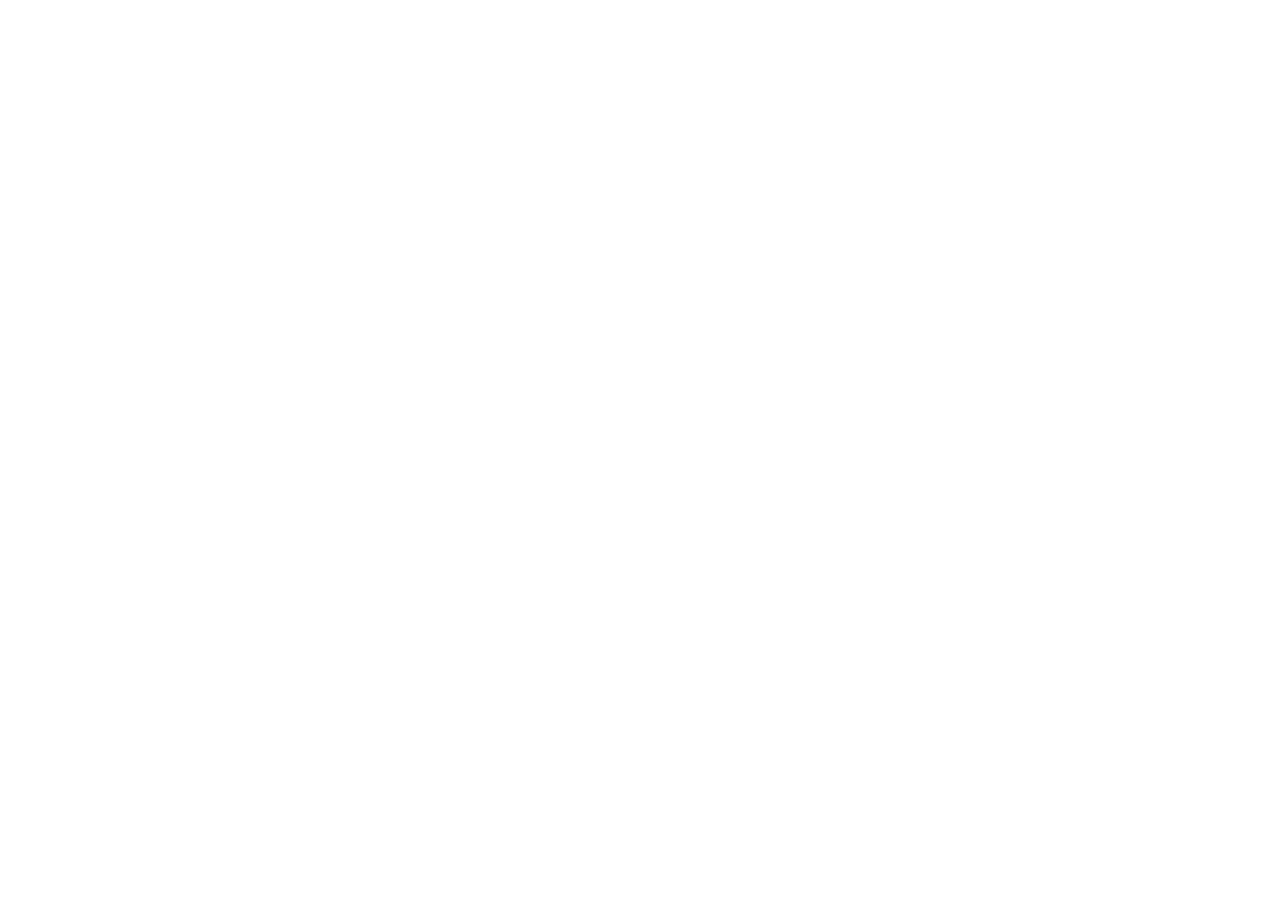
==== pages/index.html @ 567e9c2a "Commit inicial já pré-iniciado" ====
<!DOCTYPE html>
<html lang="en">

<head>
  <meta charset="UTF-8">
  <meta name="viewport" content="width=device-width, initial-scale=1.0">
  <title>R&L Móveis Planejados</title>
  <link rel="icon" type="image/x-icon" href="../Favicon.svg">
  <link rel="stylesheet" href="../styles/index.css">
  <link rel="preconnect" href="https://fonts.googleapis.com">
  <link rel="preconnect" href="https://fonts.gstatic.com" crossorigin>
  <link href="https://fonts.googleapis.com/css2?family=IBM+Plex+Serif&family=Jost:wght@100..900&family=Montserrat:wght@100..900&display=swap" rel="stylesheet">
  <meta name="description" content="R&L Móveis Planejados - Não precisa ser caro realizar os seus sonhos">
</head>

<body>

</body>

</html>
---- styles/index.css ----
@import "./home.css";
@import "./index.css";
@import "./moveis.css";
@import "./orcamento.css";
@import "./termos.css";
@import "./referencias.css";
@import "./tipografia.css";
@import "./cores.css";
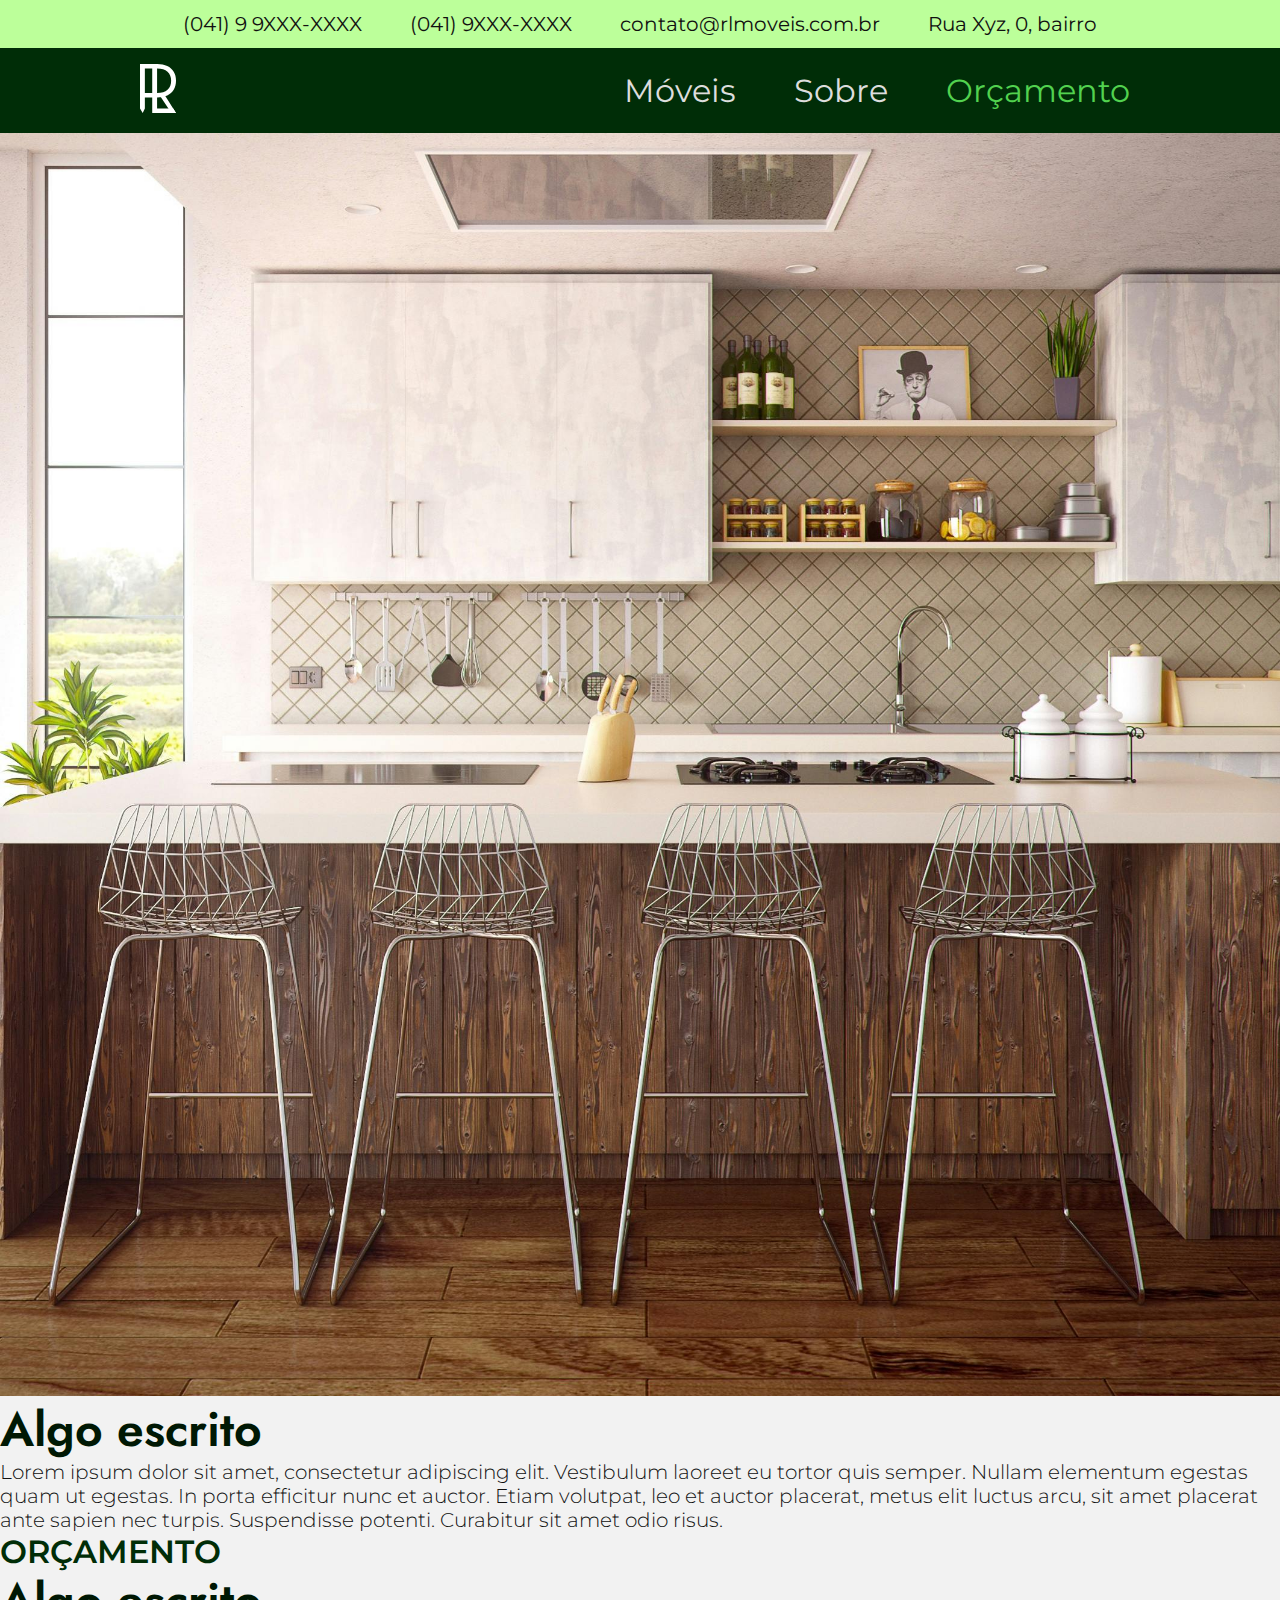
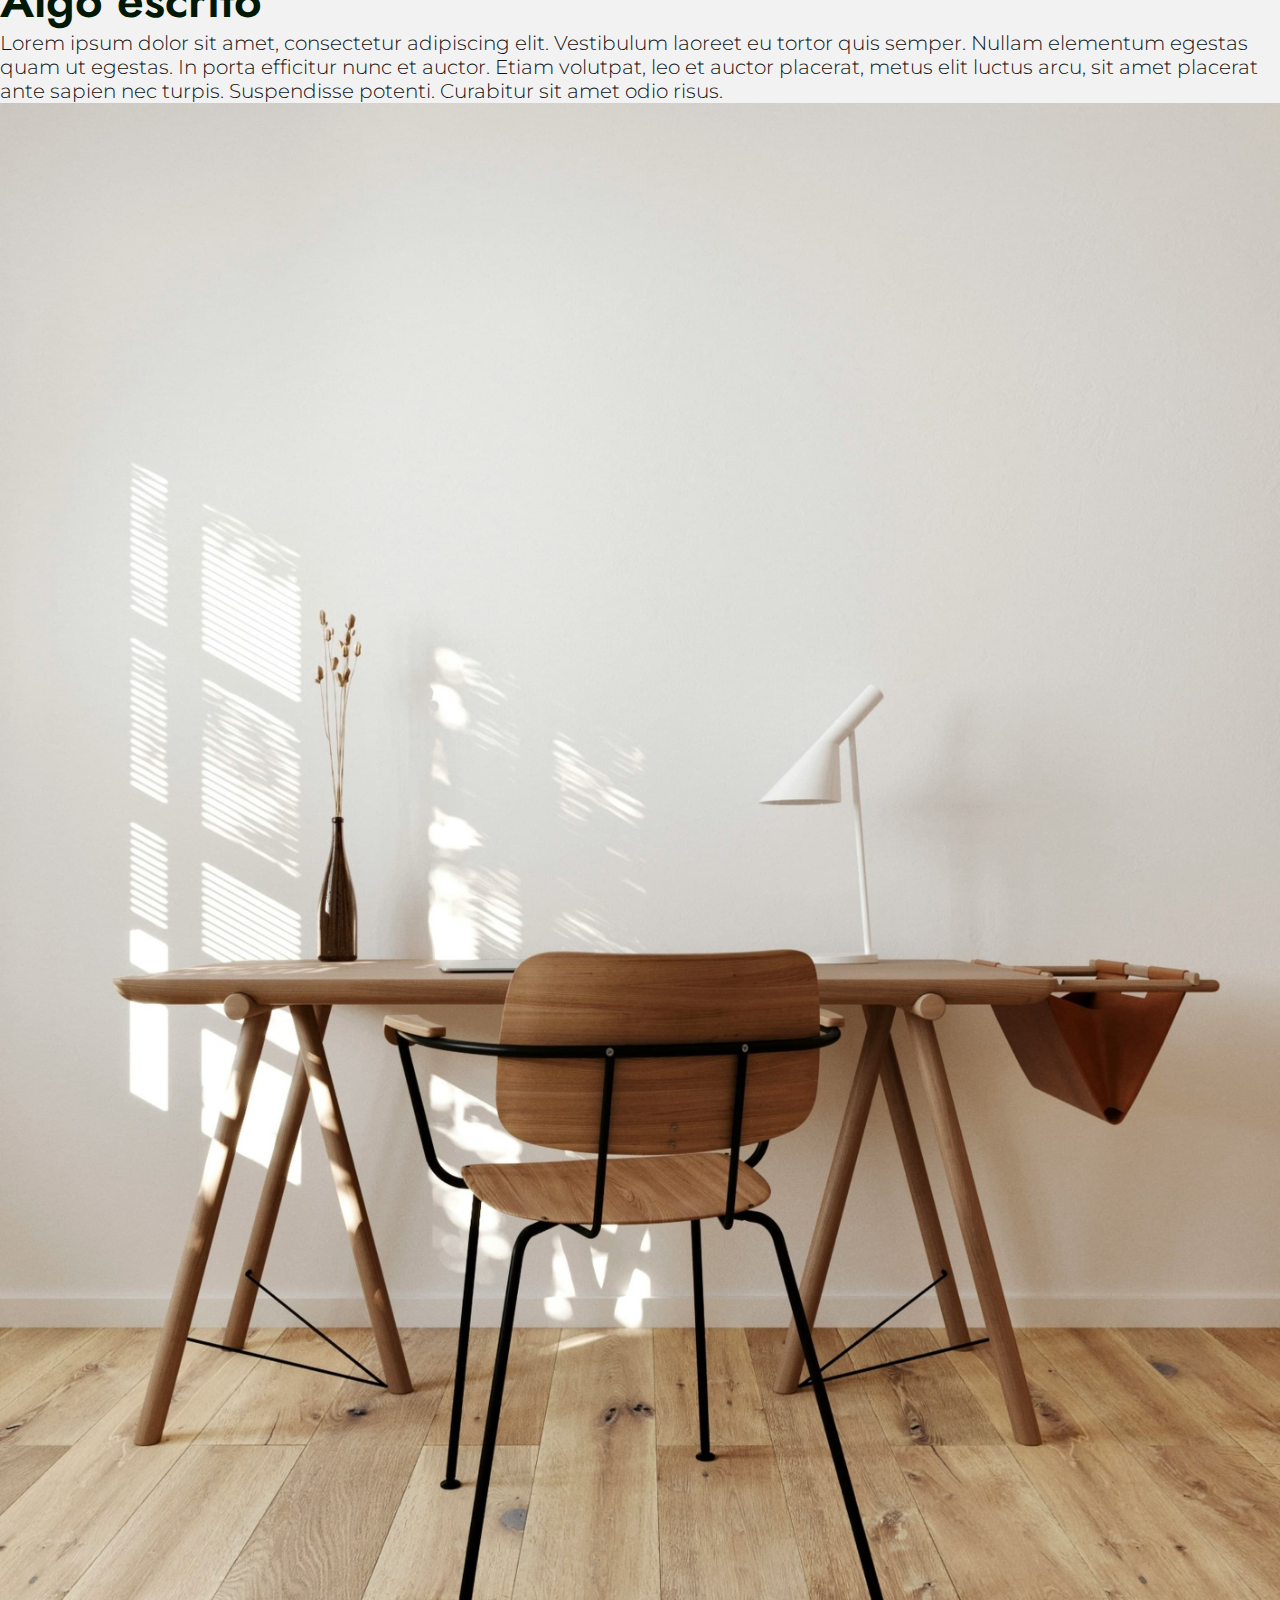
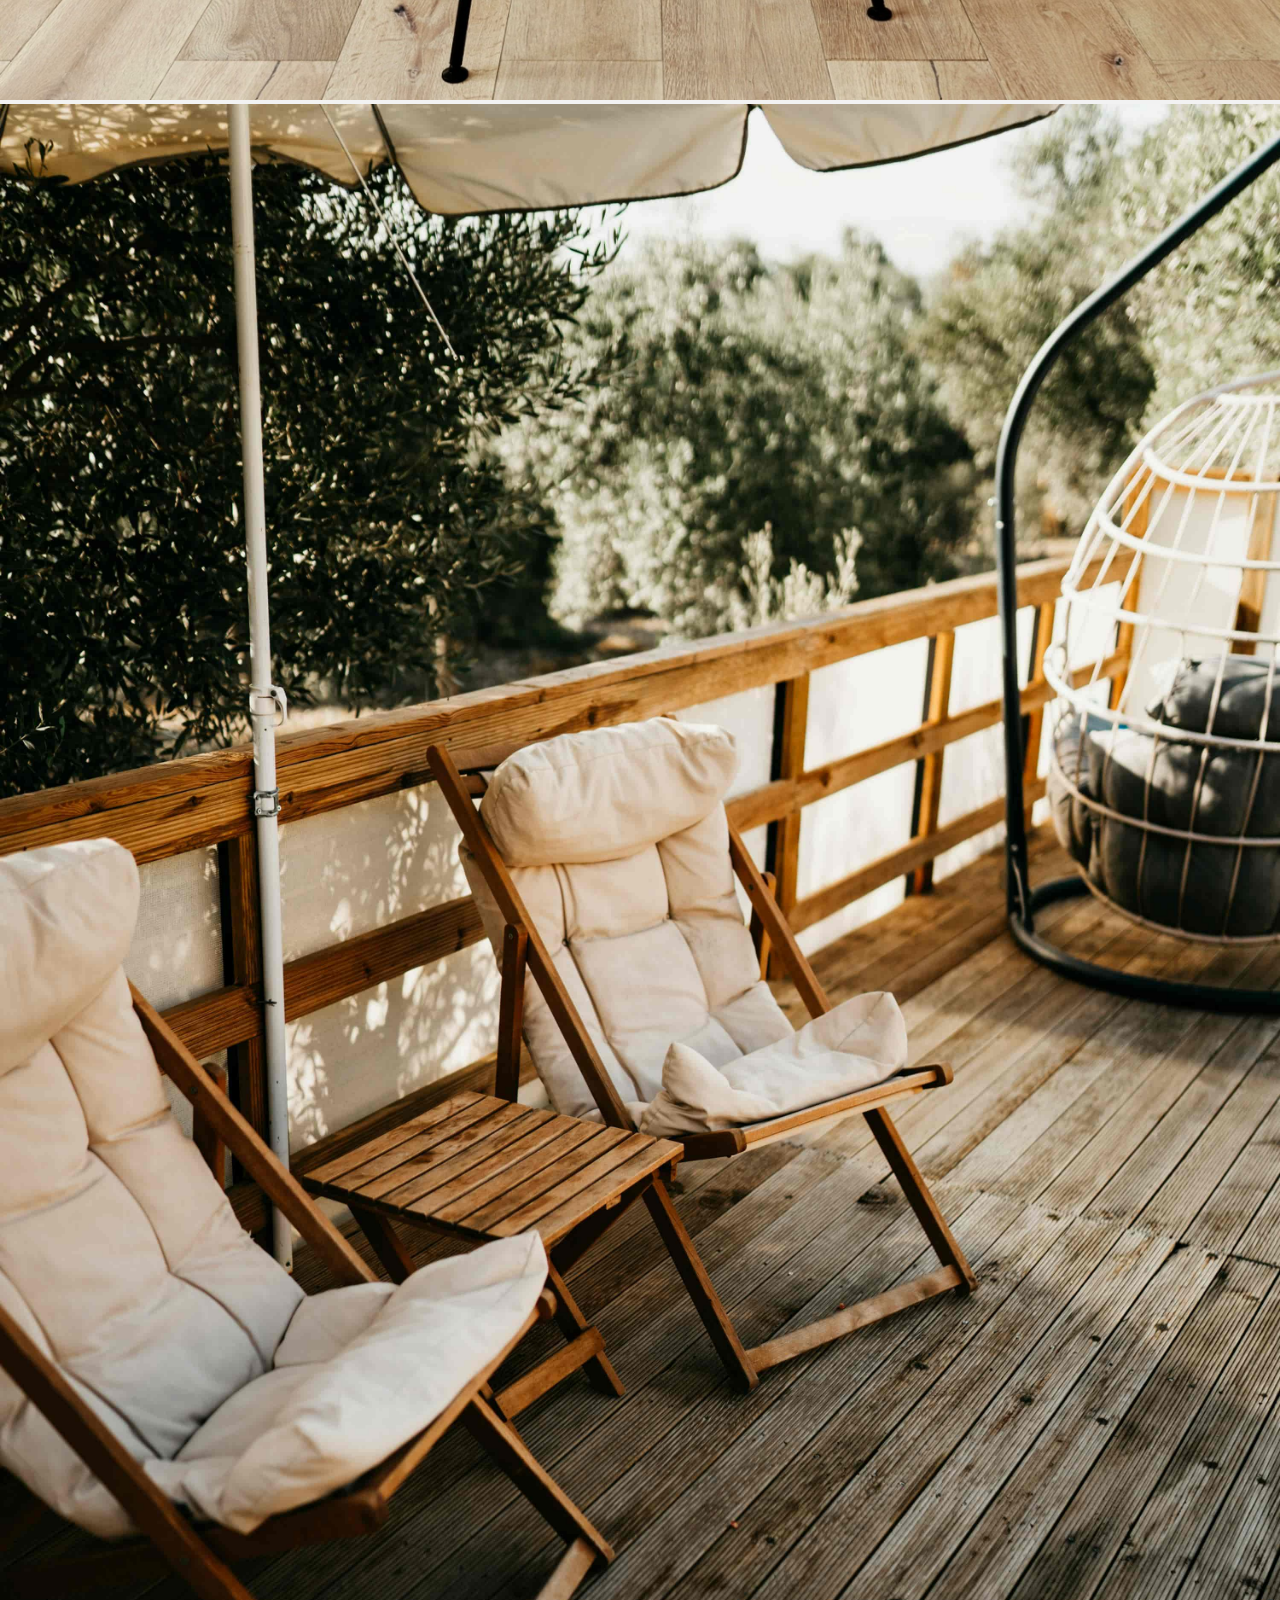
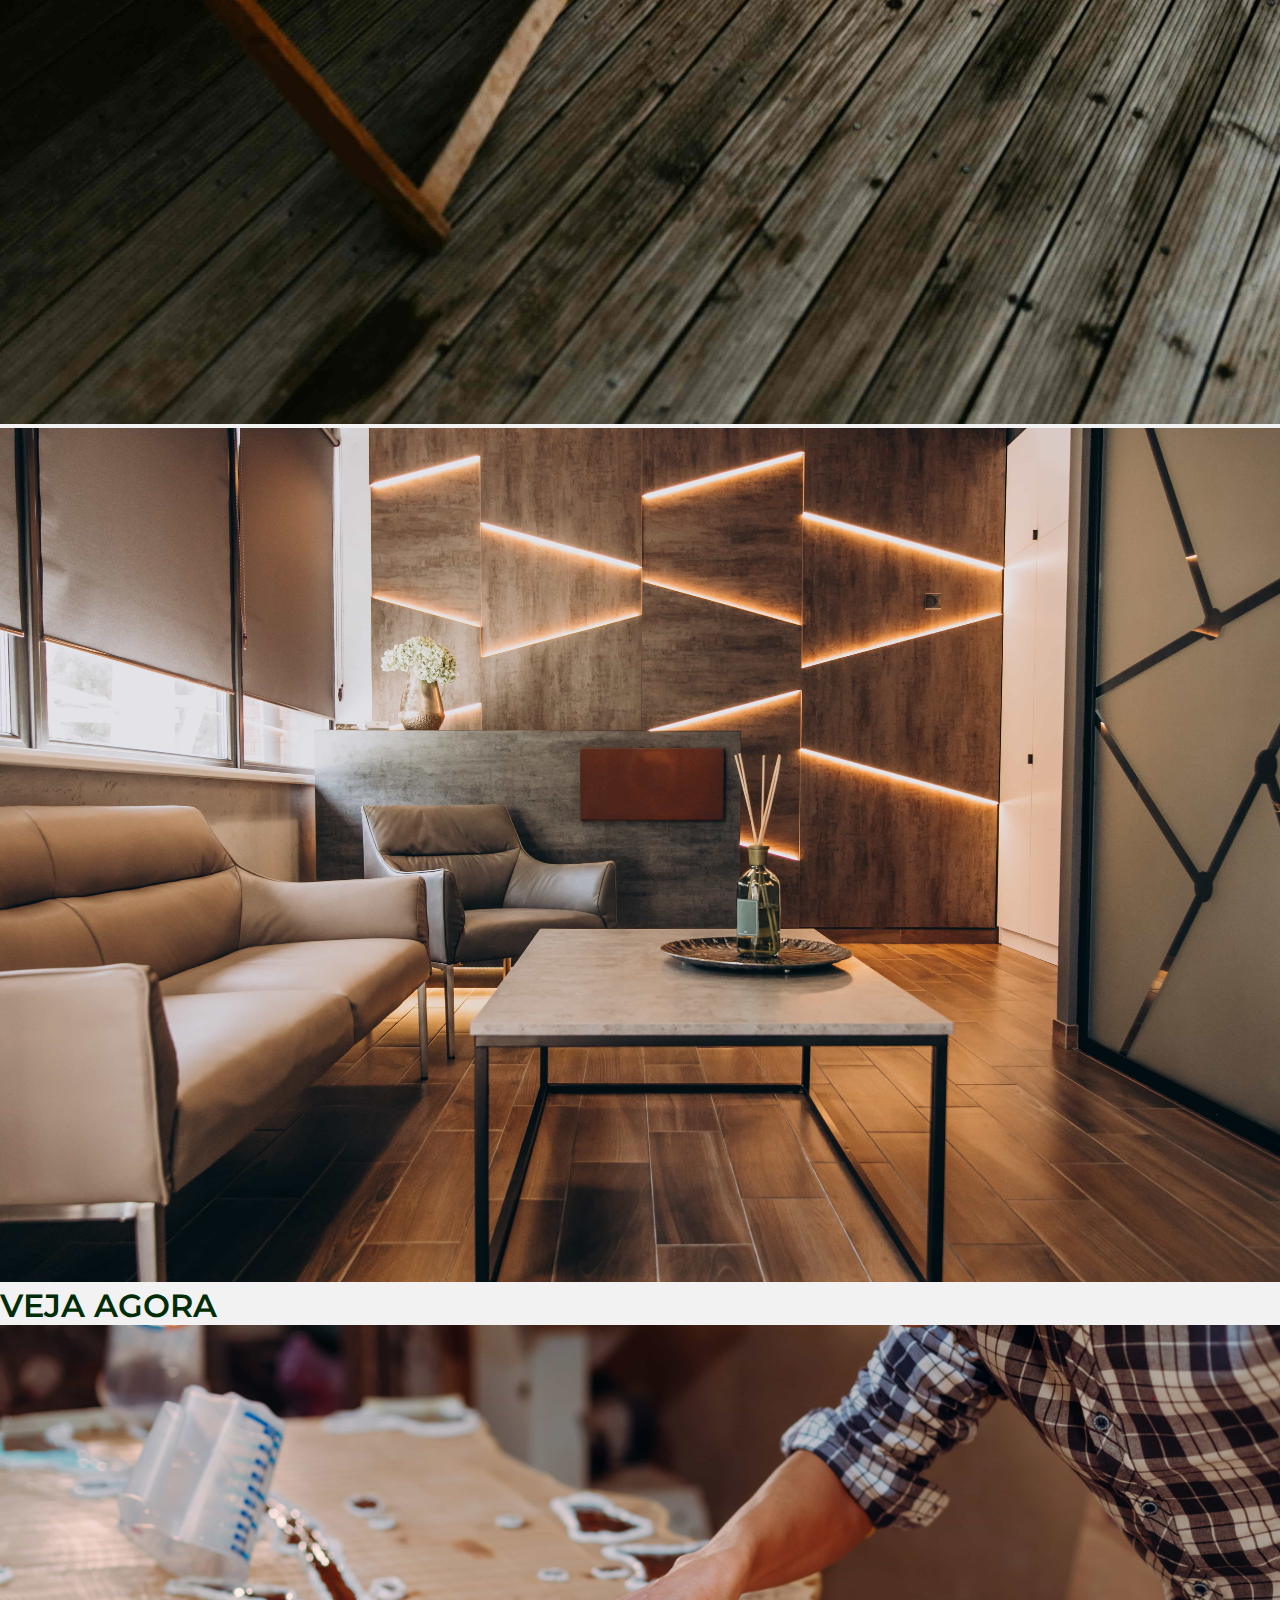
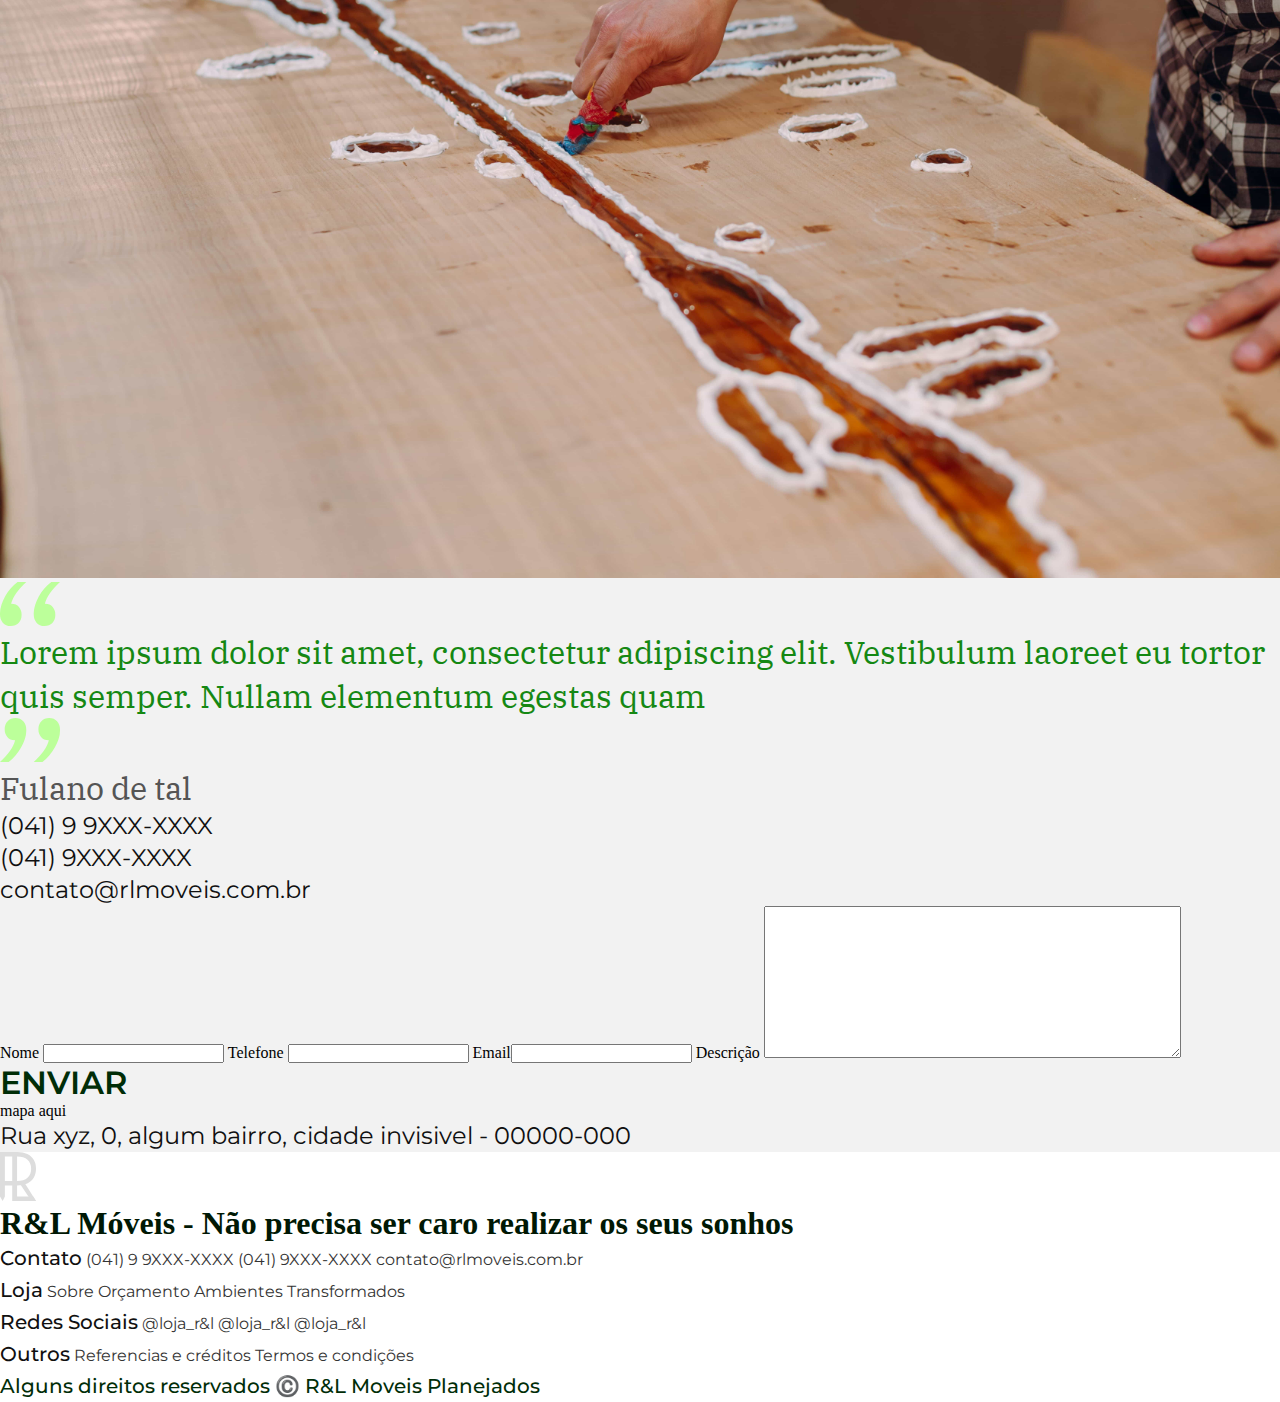
==== commit 8fec5d3a: "Header quase pronto, falta um pouco do responsivo -- 2h25" ====
--- a/pages/index.html
+++ b/pages/index.html
@@ -14,7 +14,115 @@
 </head>
 
 <body>
-
+  <nav class="nav-header">
+    <div class="header-fixo">
+      <div class="container">
+        <ul class="f1xs1 c8">
+          <li><a href="#">(041) 9 9XXX-XXXX</a></li>
+          <li><a href="#">(041) 9XXX-XXXX</a></li>
+          <li><a href="#">contato@rlmoveis.com.br</a></li>
+          <li><a href="#">Rua Xyz, 0, bairro</a></li>
+        </ul>
+      </div>
+    </div>
+  </nav>
+  <header>
+    <div class="header-movel">
+      <div class="container">
+        <picture class="header-logo">
+          <img src="../static/icones/Logo.svg" alt="R&L Móveis Planejados">
+        </picture>
+        <ul>
+          <li class="f1m c2"><a href="#">Móveis</a></li>
+          <li class="f1m c2"><a href="#">Sobre</a></li>
+          <li class="f1m c2"><a href="#">Orçamento</a></li>
+        </ul>
+      </div>
+    </div>
+  </header>
+  <main>
+    <section class="home-introducao">
+      <picture class="home-introducao-foto">
+        <img src="../static/fotos-reduzidas/home/home-intro.jpg" alt="Cozinha organizada">
+      </picture>
+      <div class="home-introducao-texto">
+        <h1 class="f2xl0 p9">Algo escrito</h1>
+        <p class="f1xs2 c8">Lorem ipsum dolor sit amet, consectetur adipiscing elit. Vestibulum laoreet eu tortor quis semper. Nullam elementum egestas quam ut egestas. In porta efficitur nunc et auctor. Etiam volutpat, leo et auctor placerat, metus elit luctus arcu, sit amet placerat ante sapien nec turpis. Suspendisse potenti. Curabitur sit amet odio risus. </p>
+        <a href="" class="f1l p8">Orçamento</a>
+      </div>
+    </section>
+    <section>
+      <h1 class="f2xl0 p9">Algo escrito</h1>
+      <p class="f1xs2 c8">Lorem ipsum dolor sit amet, consectetur adipiscing elit. Vestibulum laoreet eu tortor quis semper. Nullam elementum egestas quam ut egestas. In porta efficitur nunc et auctor. Etiam volutpat, leo et auctor placerat, metus elit luctus arcu, sit amet placerat ante sapien nec turpis. Suspendisse potenti. Curabitur sit amet odio risus.</p>
+      <picture><img src="../static/fotos-reduzidas/home/home-moveis1.jpg" alt=""><img src="../static/fotos-reduzidas/home/home-moveis2.jpg" alt=""><img src="../static/fotos-reduzidas/home/home-moveis3.jpg" alt=""></picture>
+      <a href="#" class="f1l p8">Veja agora</a>
+    </section>
+    <article>
+      <picture class="home-comentario">
+        <img src="../static/fotos-reduzidas/home/home-comentario.jpg" alt="">
+      </picture>
+      <div class="home-comentario-texto">
+        <img src="../static/icones/aspas-1.svg" alt="" class="home-comentario-detalhe">
+        <p class="f3 p6">Lorem ipsum dolor sit amet, consectetur adipiscing elit. Vestibulum laoreet eu tortor quis semper. Nullam elementum egestas quam </p>
+        <img src="../static/icones/aspas-2.svg" alt="" class="home-comentario-detalhe">
+        <blockquote class="f3 c5">Fulano de tal</blockquote>
+      </div>
+    </article>
+    <section class="home-orcamento">
+      <h1 class="f2xl0 p9"></h1>
+      <ul class="f1s c8">
+        <li>(041) 9 9XXX-XXXX</li>
+        <li>(041) 9XXX-XXXX</li>
+        <li>contato@rlmoveis.com.br</li>
+      </ul>
+      <form action="#">
+        <label for="nome">Nome</label>
+        <input type="text" name="nome" id="nome">
+        <label for="telefone">Telefone</label>
+        <input type="text" name="telefone" id="telefone">
+        <label for="email">Email</label><input type="email" name="email" id="email">
+        <label for="descricao">Descrição</label>
+        <textarea name="descricao" id="descricao" cols="50" rows="10"></textarea>
+      </form>
+      <a href="#" class="f1l p8">Enviar</a>
+    </section>
+    <section class="home-mapa">
+      <span class="home-mapa-detalhe">
+        <p>mapa aqui</p>
+        <p class="f1s c8">Rua xyz, 0, algum bairro, cidade invisivel - 00000-000</p>
+      </span>
+    </section>
+  </main>
+  <footer>
+    <img src="../static/icones/Logo-footer.svg" alt="">
+    <h1 class="f2l p9">R&L Móveis - Não precisa ser caro realizar os seus sonhos</h1>
+    <ul>
+      <li>
+        <a href="#" class="f1xs0 c8">Contato</a>
+        <a href="#" class="f1xxs c6">(041) 9 9XXX-XXXX</a>
+        <a href="#" class="f1xxs c6">(041) 9XXX-XXXX</a>
+        <a href="#" class="f1xxs c6">contato@rlmoveis.com.br</a>
+      </li>
+      <li>
+        <a href="#" class="f1xs0 c8">Loja</a>
+        <a href="#" class="f1xxs c6">Sobre</a>
+        <a href="#" class="f1xxs c6">Orçamento</a>
+        <a href="#" class="f1xxs c6">Ambientes Transformados</a>
+      </li>
+      <li>
+        <a href="#" class="f1xs0 c8">Redes Sociais</a>
+        <a href="#" class="f1xxs c6">@loja_r&l</a>
+        <a href="#" class="f1xxs c6">@loja_r&l</a>
+        <a href="#" class="f1xxs c6">@loja_r&l</a>
+      </li>
+      <li>
+        <a href="#" class="f1xs0 c8">Outros</a>
+        <a href="#" class="f1xxs c6">Referencias e créditos</a>
+        <a href="#" class="f1xxs c6">Termos e condições</a>
+      </li>
+    </ul>
+    <span class="f1xs0 p8"> Alguns direitos reservados ©️ R&L Moveis Planejados </span>
+  </footer>
 </body>
 
 </html>--- a/styles/index.css
+++ b/styles/index.css
@@ -6,3 +6,6 @@
 @import "./referencias.css";
 @import "./tipografia.css";
 @import "./cores.css";
+@import "../components/header.css";
+@import "../components/container.css";
+@import "./reset.css";
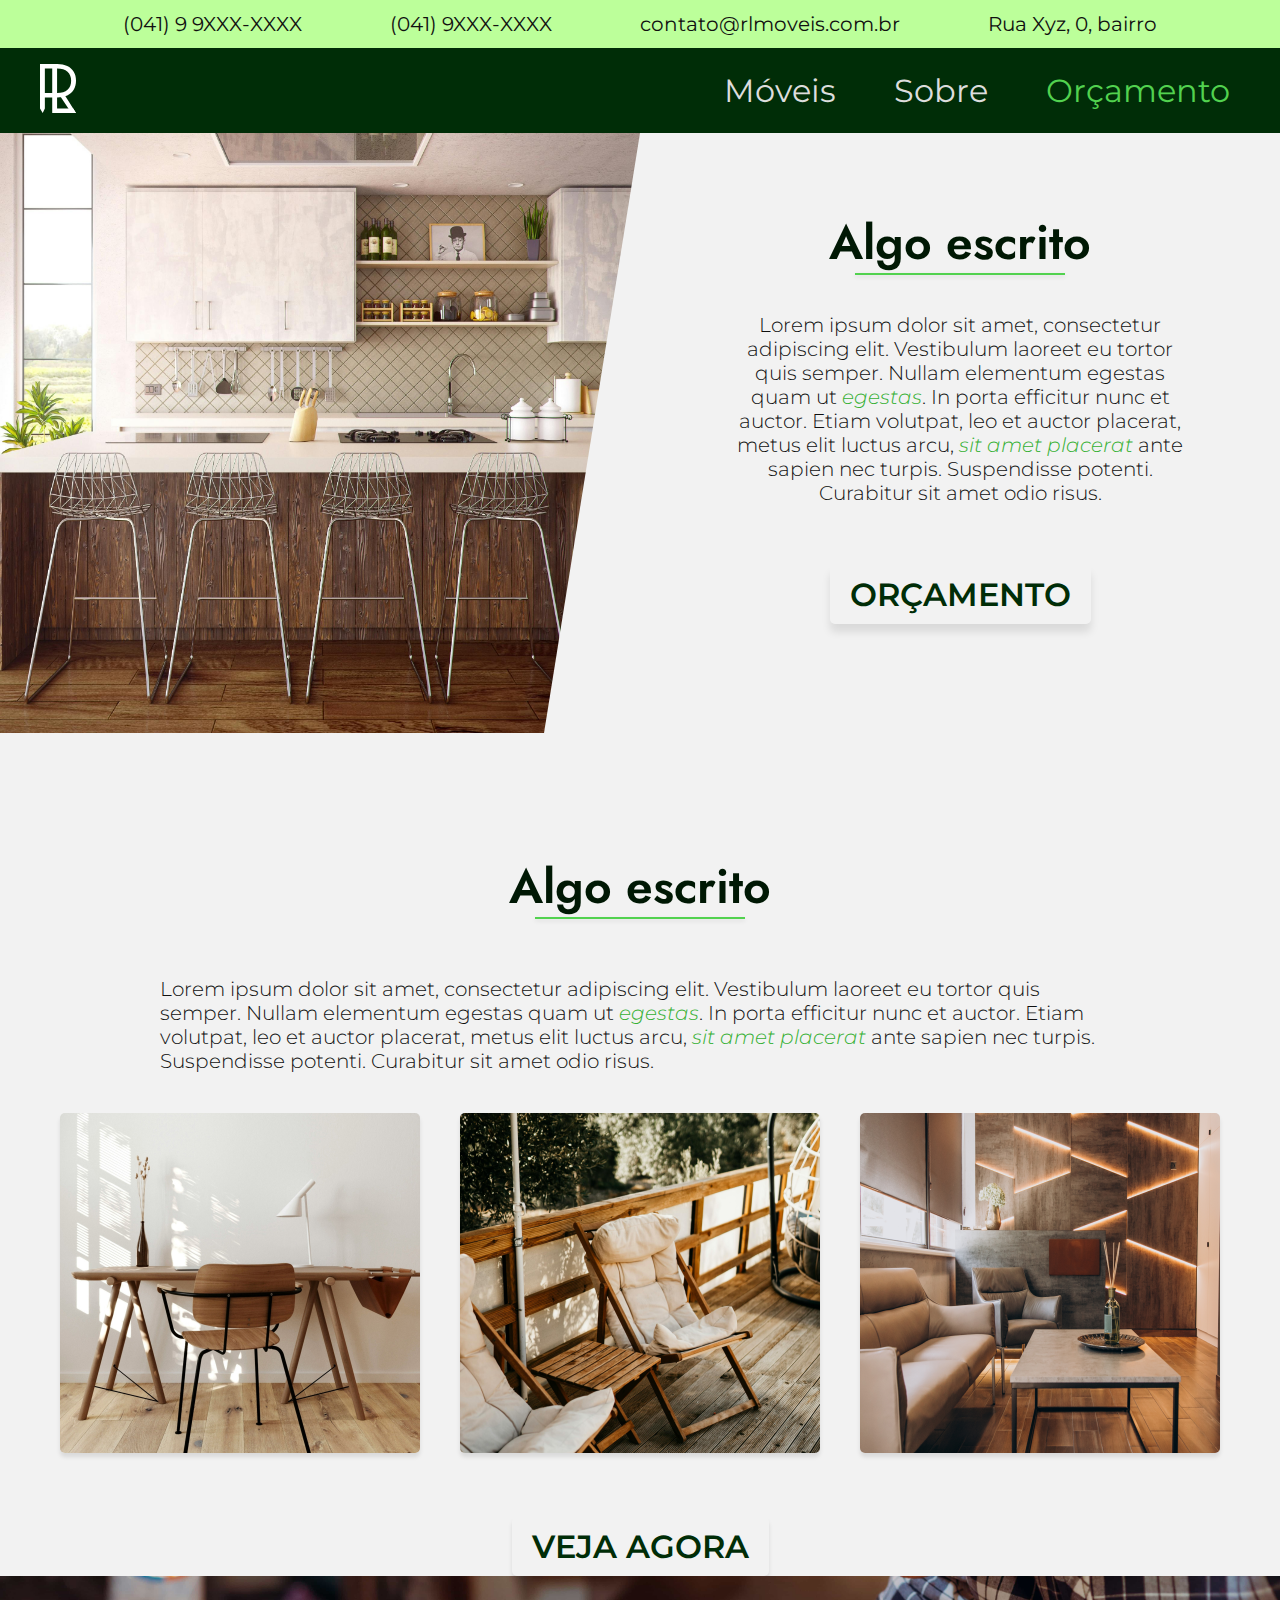
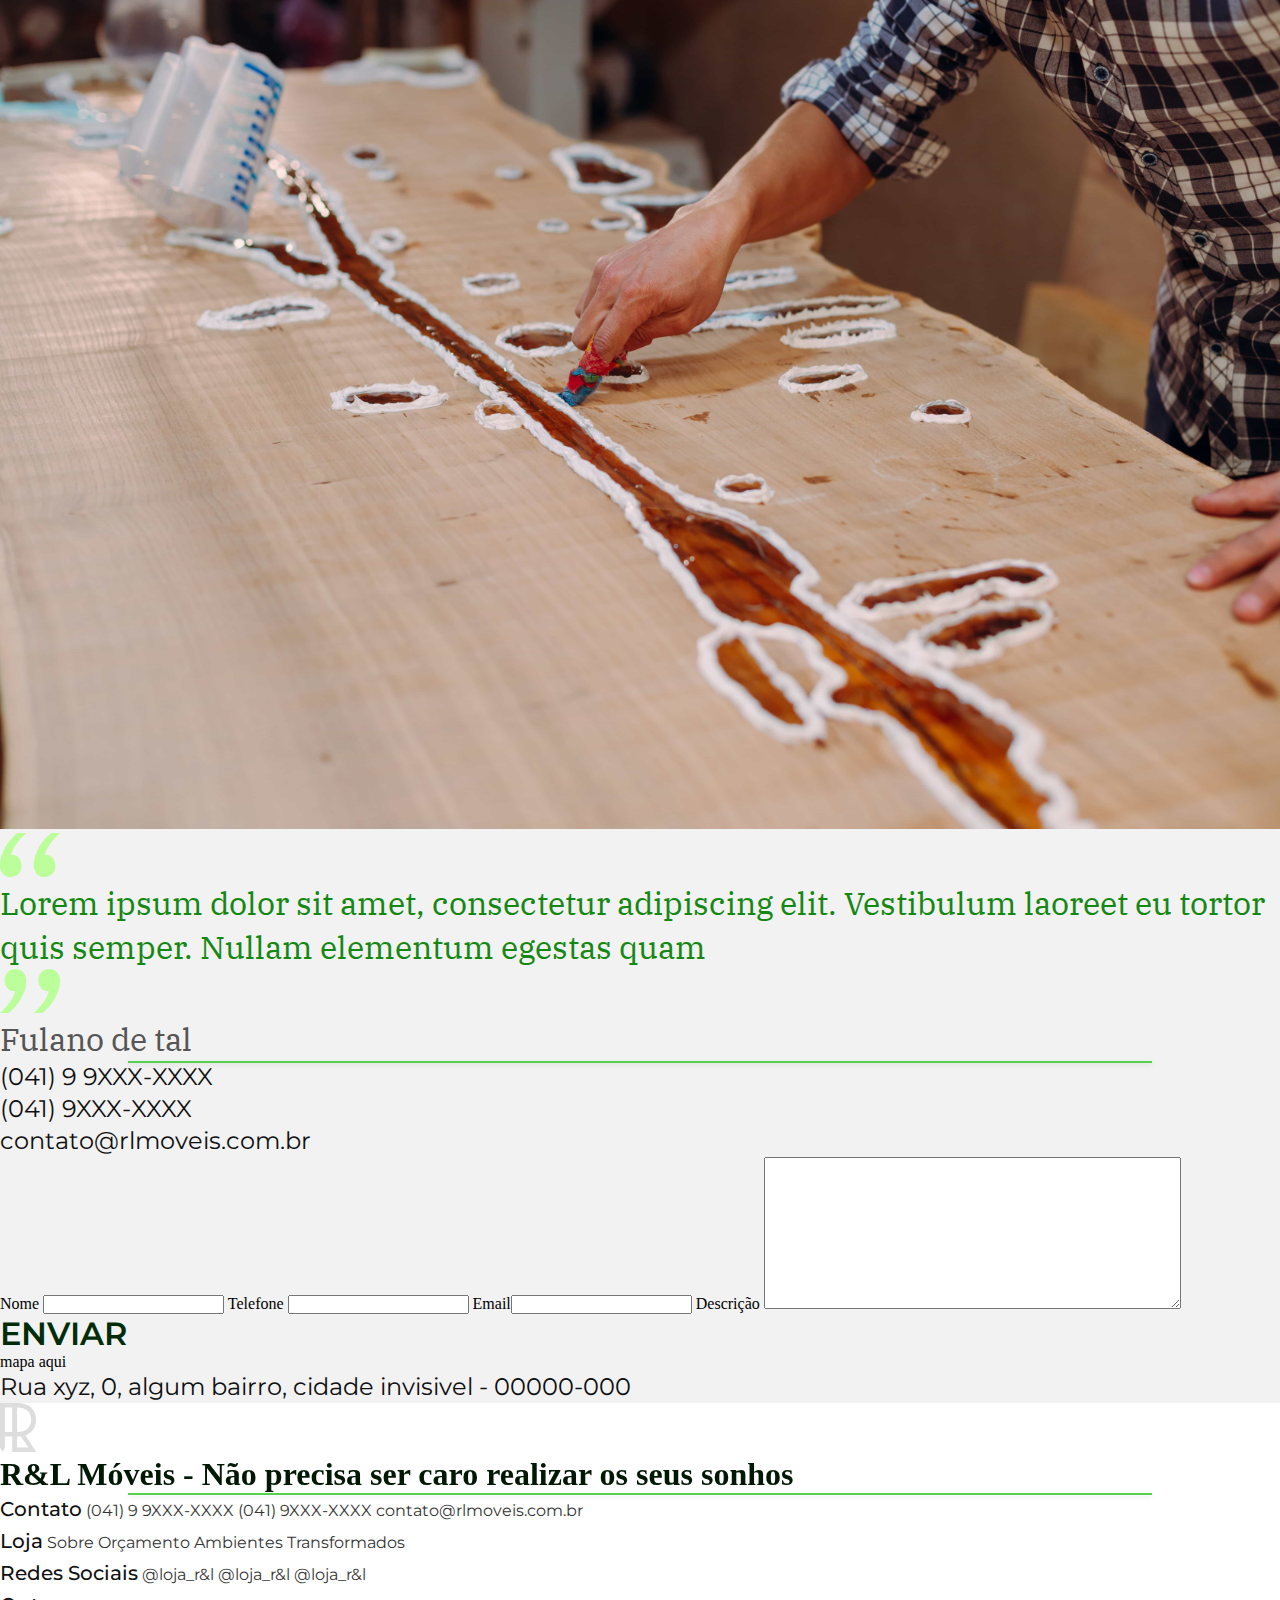
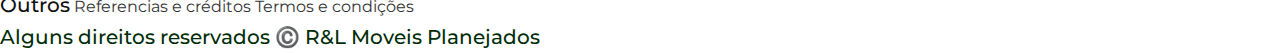
==== commit c0d0b3f2: "Fotos +- prontas, rever as quebras 1h41" ====
--- a/pages/index.html
+++ b/pages/index.html
@@ -24,18 +24,21 @@
           <li><a href="#">Rua Xyz, 0, bairro</a></li>
         </ul>
       </div>
+
     </div>
   </nav>
   <header>
     <div class="header-movel">
       <div class="container">
-        <picture class="header-logo">
-          <img src="../static/icones/Logo.svg" alt="R&L Móveis Planejados">
-        </picture>
+        <a href="#">
+          <picture class="header-logo">
+            <img src="../static/icones/Logo.svg" alt="R&L Móveis Planejados">
+          </picture>
+        </a>
         <ul>
           <li class="f1m c2"><a href="#">Móveis</a></li>
           <li class="f1m c2"><a href="#">Sobre</a></li>
-          <li class="f1m c2"><a href="#">Orçamento</a></li>
+          <li class="f1m c2" id="home-orcamento"><a href="#">Orçamento</a></li>
         </ul>
       </div>
     </div>
@@ -43,18 +46,22 @@
   <main>
     <section class="home-introducao">
       <picture class="home-introducao-foto">
-        <img src="../static/fotos-reduzidas/home/home-intro.jpg" alt="Cozinha organizada">
+        <img src="../static/fotos-reduzidas/home/home-intro.jpg" alt="Cozinha organizada" width="740" height="600">
       </picture>
       <div class="home-introducao-texto">
         <h1 class="f2xl0 p9">Algo escrito</h1>
-        <p class="f1xs2 c8">Lorem ipsum dolor sit amet, consectetur adipiscing elit. Vestibulum laoreet eu tortor quis semper. Nullam elementum egestas quam ut egestas. In porta efficitur nunc et auctor. Etiam volutpat, leo et auctor placerat, metus elit luctus arcu, sit amet placerat ante sapien nec turpis. Suspendisse potenti. Curabitur sit amet odio risus. </p>
+        <p class="f1xs2 c8">Lorem ipsum dolor sit amet, consectetur adipiscing elit. Vestibulum laoreet eu tortor quis semper. Nullam elementum egestas quam ut <em class="p5">egestas</em>. In porta efficitur nunc et auctor. Etiam volutpat, leo et auctor placerat, metus elit luctus arcu, <em class="p5">sit amet placerat</em> ante sapien nec turpis. Suspendisse potenti. Curabitur sit amet odio risus. </p>
         <a href="" class="f1l p8">Orçamento</a>
       </div>
     </section>
-    <section>
+    <section class="home-fotos container">
       <h1 class="f2xl0 p9">Algo escrito</h1>
-      <p class="f1xs2 c8">Lorem ipsum dolor sit amet, consectetur adipiscing elit. Vestibulum laoreet eu tortor quis semper. Nullam elementum egestas quam ut egestas. In porta efficitur nunc et auctor. Etiam volutpat, leo et auctor placerat, metus elit luctus arcu, sit amet placerat ante sapien nec turpis. Suspendisse potenti. Curabitur sit amet odio risus.</p>
-      <picture><img src="../static/fotos-reduzidas/home/home-moveis1.jpg" alt=""><img src="../static/fotos-reduzidas/home/home-moveis2.jpg" alt=""><img src="../static/fotos-reduzidas/home/home-moveis3.jpg" alt=""></picture>
+      <p class="f1xs2 c8">Lorem ipsum dolor sit amet, consectetur adipiscing elit. Vestibulum laoreet eu tortor quis semper. Nullam elementum egestas quam ut <em class="p5">egestas</em>. In porta efficitur nunc et auctor. Etiam volutpat, leo et auctor placerat, metus elit luctus arcu, <em class="p5">sit amet placerat</em> ante sapien nec turpis. Suspendisse potenti. Curabitur sit amet odio risus. </p>
+      <picture>
+        <img src="../static/fotos-reduzidas/home/home-moveis1.jpg" alt="" width="360" height="340">
+        <img src="../static/fotos-reduzidas/home/home-moveis2.jpg" alt="" width="360" height="340">
+        <img src="../static/fotos-reduzidas/home/home-moveis3.jpg" alt="" width="360" height="340">
+      </picture>
       <a href="#" class="f1l p8">Veja agora</a>
     </section>
     <article>
